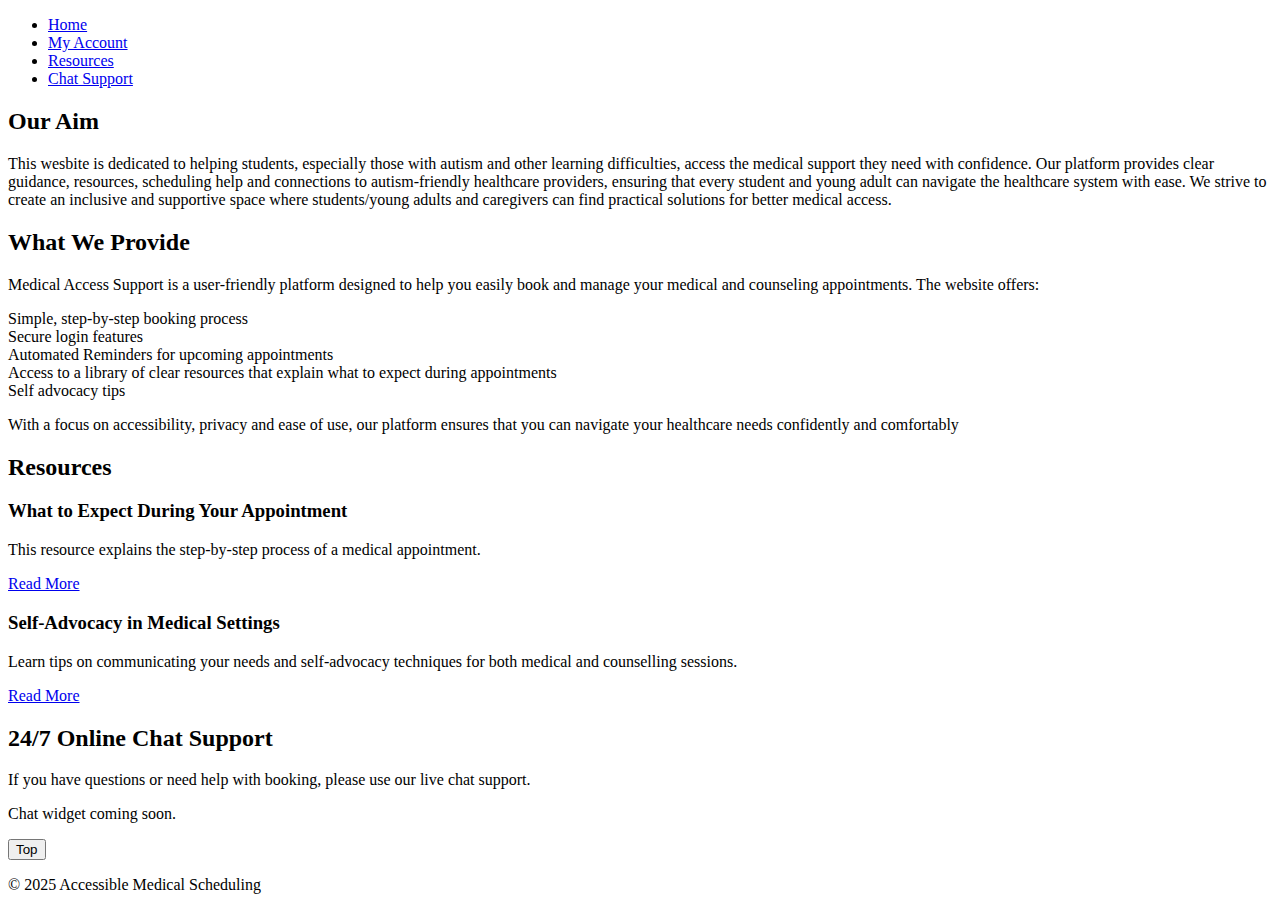
==== index.html @ f73e5c3d "Update index.html" ====
<!--Declaring Language-->
<!DOCTYPE html>
<html lang="en">
<head>
  <meta charset="UTF-8">
  <meta name="viewport" content="width=device-width, initial-scale=1">
  <title>Medical Access Support</title>
  <link href="style.css" ref="stylesheet">
</head>
<body>
  <!-- Header with simple, easy navigation -->
  <header>
    <nav>
      <ul class="horizontal-nav">
        <li><a href="index.html">Home</a></li>
        <li><a href="my-account.html">My Account</a></li>
        <li><a href="resource-advocacy.html">Resources</a></li>
        <li><a href="#support">Chat Support</a></li>
      </ul>
    </nav>
  </header>

  <main>
    <h2>Our Aim</h2>
    <p>This wesbite is dedicated to helping students, especially those with autism and other learning difficulties, access the medical support they need with confidence. Our platform provides clear guidance, resources, scheduling help and connections to autism-friendly healthcare providers, ensuring that every student and young adult can navigate the healthcare system with ease. We strive to create an inclusive and supportive space where students/young adults and caregivers can find practical solutions for better medical access.</p></p>

    <h2>What We Provide</h2>
    <p>Medical Access Support is a user-friendly platform designed to help you easily book and manage your medical and counseling appointments. The website offers:</p>
    <li>Simple, step-by-step booking process</li>
    <li>Secure login features</li>
    <li>Automated Reminders for upcoming appointments</li>
    <li>Access to a library of clear resources that explain what to expect during appointments</li>
    <li>Self advocacy tips</li>
    <p>With a focus on accessibility, privacy and ease of use, our platform ensures that you can navigate your healthcare needs confidently and comfortably</p>
    <!-- Mini Resources Section -->
    <section id="resources" aria-labelledby="resources-heading">
      <h2 id="resources-heading">Resources</h2>
      <article>
        <h3>What to Expect During Your Appointment</h3>
        <p>This resource explains the step‑by‑step process of a medical appointment.</p>
        <a href="resource-appointment.html">Read More</a>
      </article>
      <article>
        <h3>Self‑Advocacy in Medical Settings</h3>
        <p>Learn tips on communicating your needs and self‑advocacy techniques for both medical and counselling sessions.</p>
        <a href="resource-advocacy.html">Read More</a>
      </article>
    </section>

    <!-- Chat Support Section -->
    <section id="support" aria-labelledby="support-heading">
      <h2 id="support-heading">24/7 Online Chat Support</h2>
      <p>If you have questions or need help with booking, please use our live chat support.</p>
      <!-- Chat widget placeholder -->
      <div class="chat-widget">
        <p>Chat widget coming soon.</p>
      </div>
    </section>
    <!--button JS function-->
    <script>
      // Get the button:
let mybutton = document.getElementById("myBtn");

// When the user scrolls down 20px from the top of the document, show the button
window.onscroll = function() {scrollFunction()};

function scrollFunction() {
  if (document.body.scrollTop > 20 || document.documentElement.scrollTop > 20) {
    mybutton.style.display = "block";
  } else {
    mybutton.style.display = "none";
  }
}

// When the user clicks on the button, scroll to the top of the document
function topFunction() {
  document.body.scrollTop = 0; // For Safari
  document.documentElement.scrollTop = 0; // For Chrome, Firefox, IE and Opera
}
    </script>
    <button onclick="topFunction()" id="myBtn" title="Go to top">Top</button>
  </main>

  <!-- Footer -->
  <footer>
    <p>&copy; 2025 Accessible Medical Scheduling</p>
  </footer>
</body>
</html>
---- style.css ----
/* Basic reset and box-sizing */
* {
  margin: 0;
  padding: 0;
  box-sizing: border-box;
}

/* Body styles with muted, sensory‑friendly colors */
body {
  font-family: Arial, sans-serif;
  line-height: 1.6;
  background-color: #f9f9f9;
  color: #333;
  padding: 1em;
}

/* Header and navigation styling */
header {
  background-color: #4a90e2; /* Muted blue for accessibility */
  padding: 1em;
}

nav ul {
  list-style: none;
  display: flex;
  justify-content: center;
  flex-wrap: wrap;
}

nav li {
  margin: 0 1em;
}

nav a {
  color: #fff;
  text-decoration: none;
  font-weight: bold;
}

/* Main content styling */
main {
  margin-top: 1em;
}

section, article {
  background-color: #fff;
  padding: 1em;
  margin-bottom: 2em;
  border-radius: 5px;
  box-shadow: 0 2px 4px rgba(0,0,0,0.1);
}

/* Headings with accessible contrast */
h1, h2, h3 {
  margin-bottom: 0.5em;
  color: #4a90e2;
}

/* Form element styling */
label, legend {
  font-weight: bold;
  margin-top: 1em;
  display: block;
}

input, select, button {
  width: 100%;
  padding: 0.5em;
  margin-top: 0.5em;
  border: 1px solid #ccc;
  border-radius: 3px;
}

button {
  background-color: #4a90e2;
  color: #fff;
  border: none;
  cursor: pointer;
  font-size: 1em;
}

button:hover,
button:focus {
  background-color: #3a78c2;
}

/* Chat widget placeholder styling */
.chat-widget {
  border: 1px solid #ccc;
  padding: 1em;
  background-color: #eee;
  border-radius: 3px;
  text-align: center;
}

/* Footer styling */
footer {
  text-align: center;
  padding: 1em 0;
  border-top: 1px solid #ccc;
  margin-top: 2em;
  font-size: 0.9em;
}

/* Responsive design adjustments */
@media (max-width: 768px) {
  nav ul {
    flex-direction: column;
    align-items: center;
  }
  
  input, select, button {
    width: 90%;
    margin: 0.5em auto;
  }
}

/*Go to top button design*/
#myBtn {
  display: none; 
  position: fixed; 
  bottom: 20px; 
  right: 30px; 
  z-index: 99; 
  border: none; 
  outline: none; 
  background-color: blue; 
  color: white; 
  cursor: pointer; 
  padding: 15px; 
  border-radius: 10px; 
  font-size: 18px; 
}

#myBtn:hover {
  background-color: #555; /* Add a dark-grey background on hover */
}

/*Horizontal nav bar styling*/

.horizontal-nav {
  list-style: none;
  margin: 0;
  padding: 0;
  display: flex;
  justify-content: center;  /* Centers the nav items horizontally */
  background-color: #4a90e2;  /* Muted blue background */
}

.horizontal-nav li {
  margin: 0;
  padding: 0;
}

.horizontal-nav li a {
  display: block;
  padding: 1em;
  color: #fff;
  text-decoration: none;
  font-weight: bold;
  transition: background-color 0.3s ease;
}

.horizontal-nav li a:hover,
.horizontal-nav li a:focus {
  background-color: #3a78c2;  /* Darker shade for hover/focus */
}
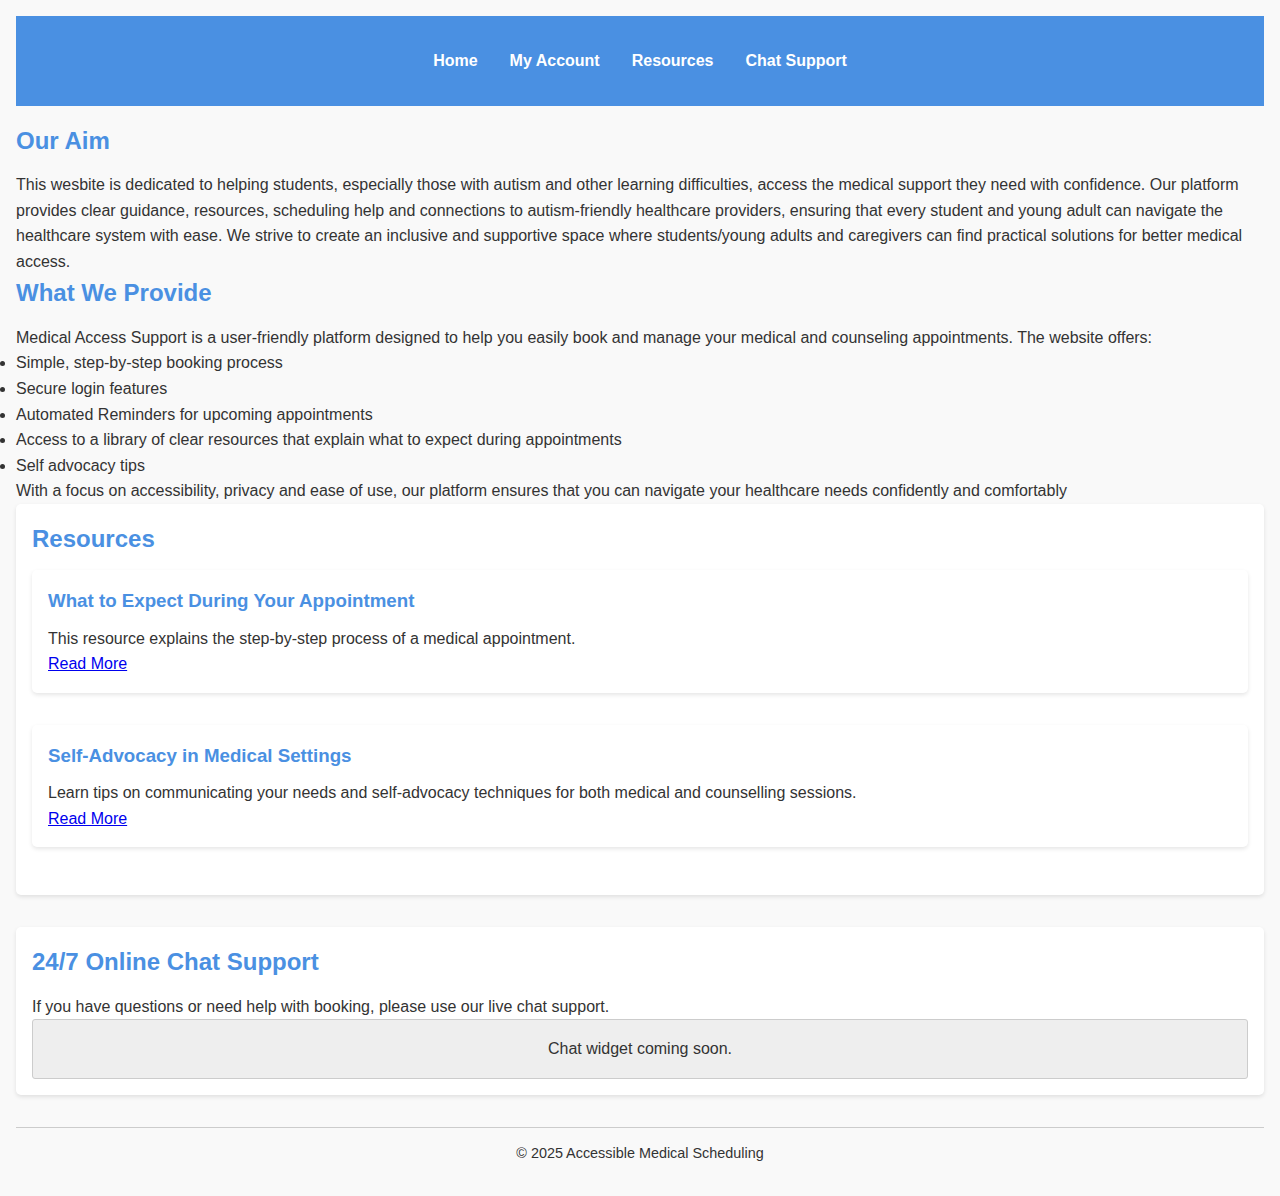
==== commit 2a93c6f3: "Update index.html" ====
--- a/index.html
+++ b/index.html
@@ -5,7 +5,7 @@
   <meta charset="UTF-8">
   <meta name="viewport" content="width=device-width, initial-scale=1">
   <title>Medical Access Support</title>
-  <link href="style.css" ref="stylesheet">
+ <link rel="stylesheet" href="style.css">
 </head>
 <body>
   <!-- Header with simple, easy navigation -->
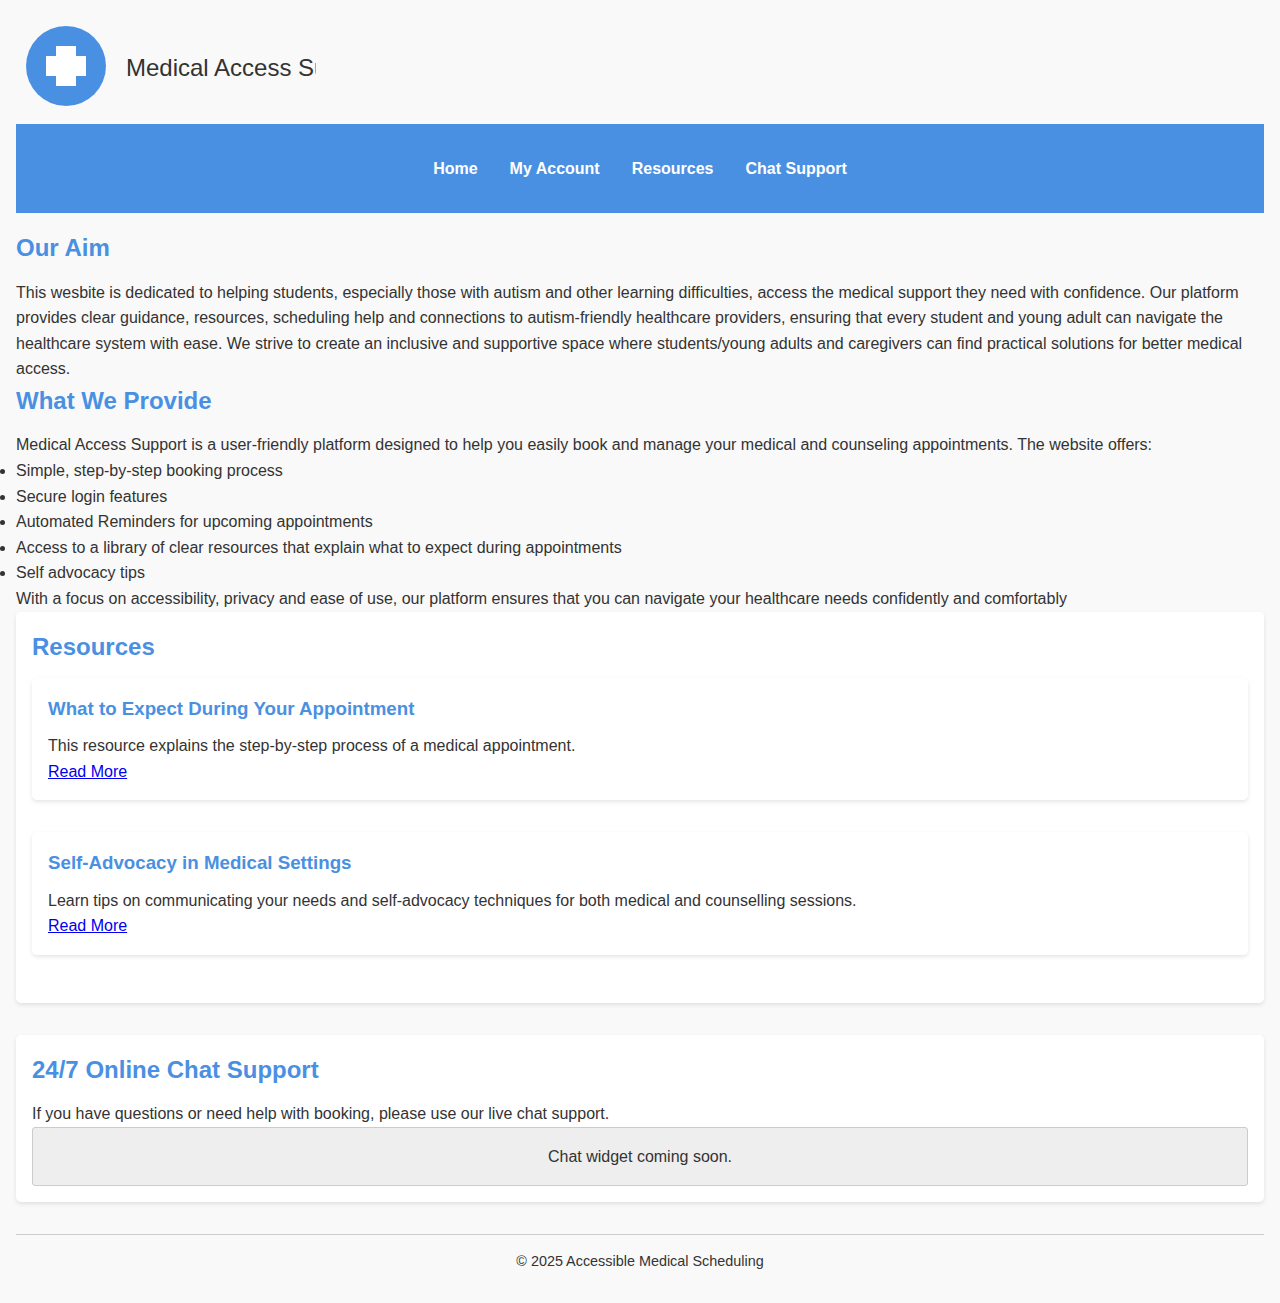
==== commit 5edc8439: "Update index.html" ====
--- a/index.html
+++ b/index.html
@@ -4,6 +4,7 @@
 <head>
   <meta charset="UTF-8">
   <meta name="viewport" content="width=device-width, initial-scale=1">
+  <img src="logo.svg" alt="Medical Access Support Logo">
   <title>Medical Access Support</title>
  <link rel="stylesheet" href="style.css">
 </head>
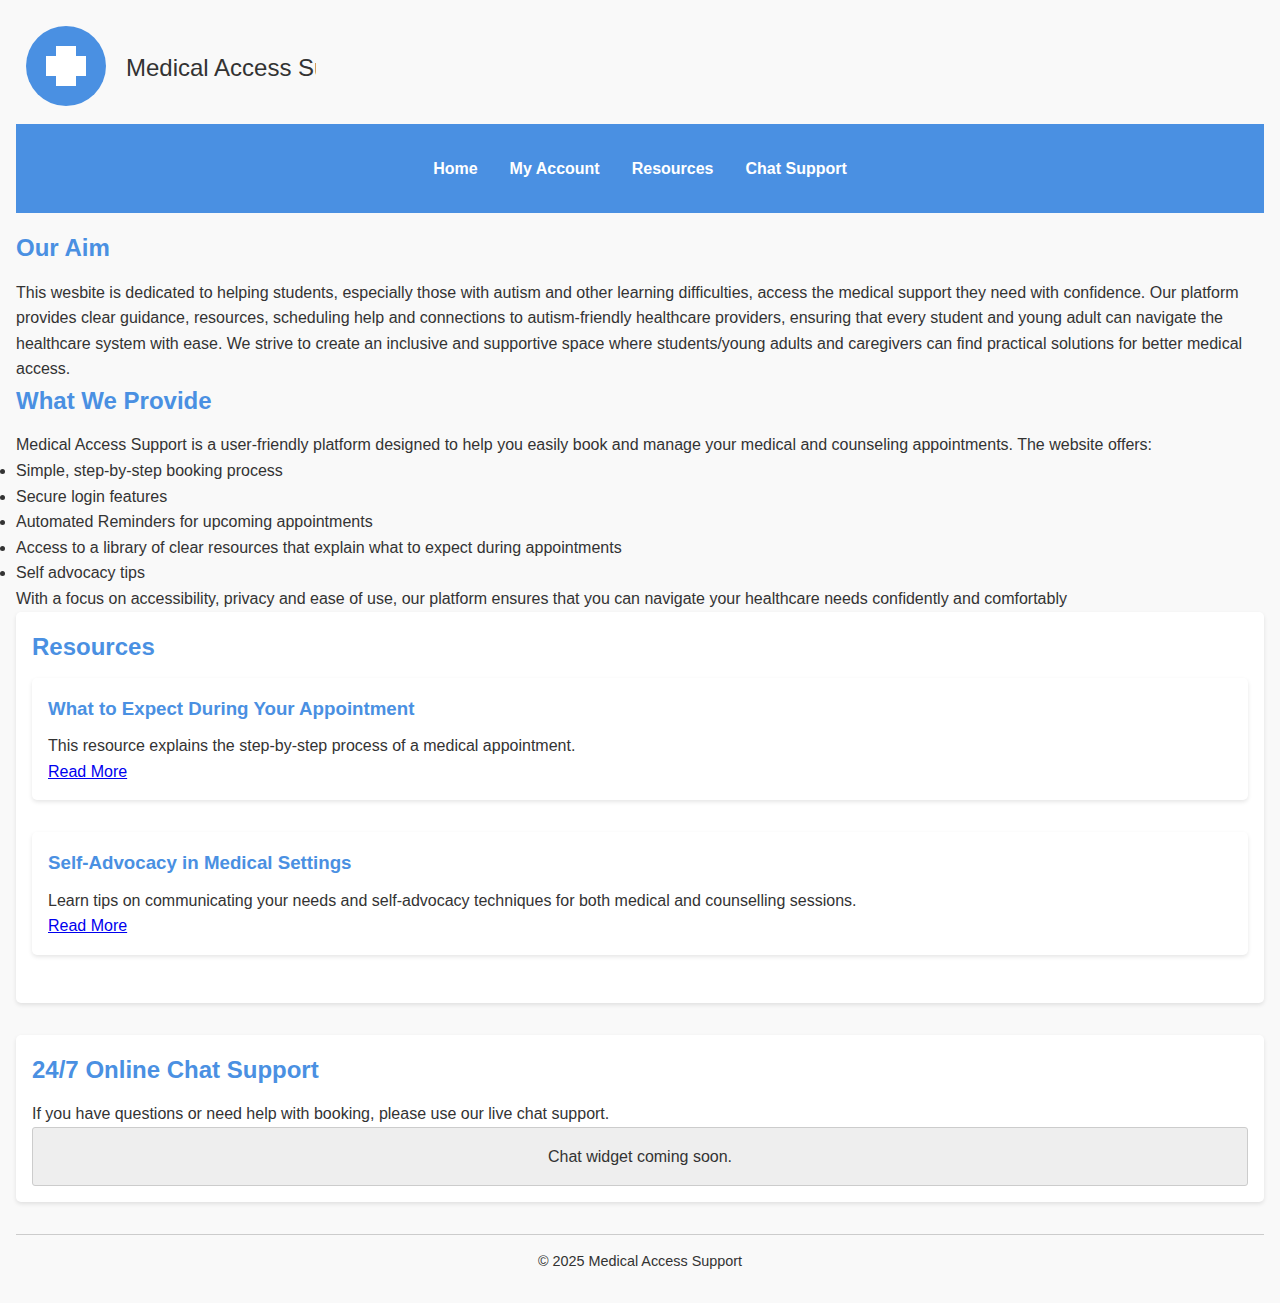
==== commit 1fe1d1e5: "Update index.html" ====
--- a/index.html
+++ b/index.html
@@ -84,7 +84,7 @@
 
   <!-- Footer -->
   <footer>
-    <p>&copy; 2025 Accessible Medical Scheduling</p>
+    <p>&copy; 2025 Medical Access Support</p>
   </footer>
 </body>
 </html>
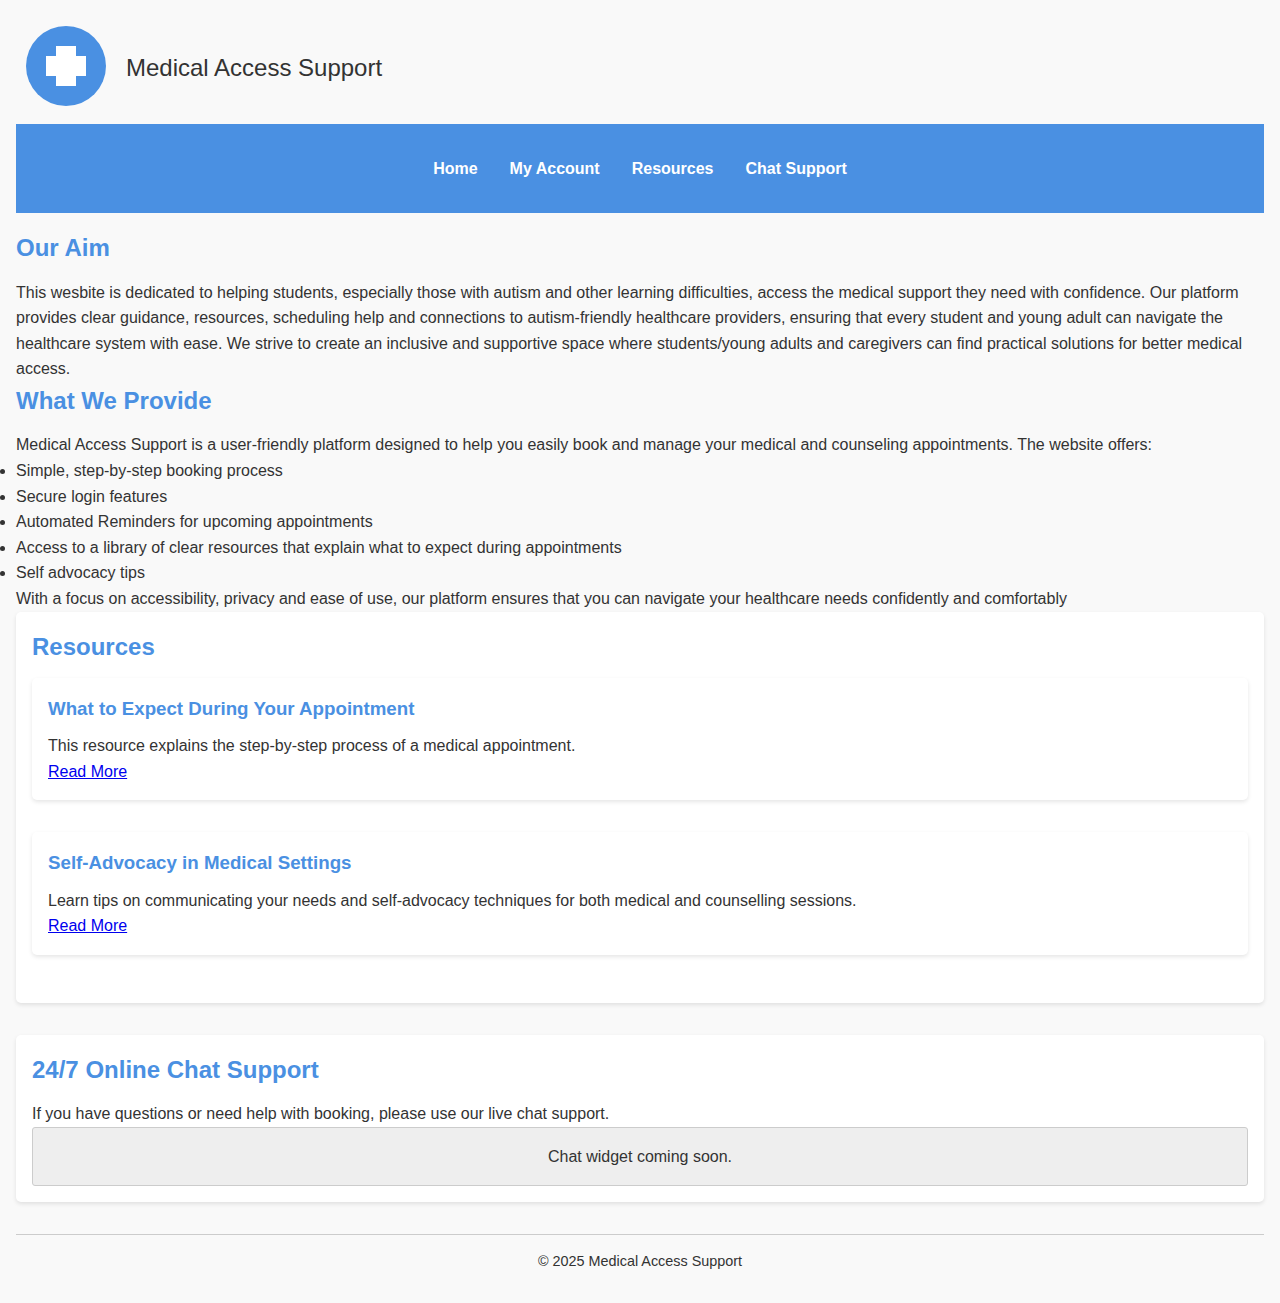
==== commit d3c15ac3: "Update index.html" ====
--- a/index.html
+++ b/index.html
@@ -15,7 +15,7 @@
       <ul class="horizontal-nav">
         <li><a href="index.html">Home</a></li>
         <li><a href="my-account.html">My Account</a></li>
-        <li><a href="resource-advocacy.html">Resources</a></li>
+        <li><a href="all-resources.html">Resources</a></li>
         <li><a href="#support">Chat Support</a></li>
       </ul>
     </nav>
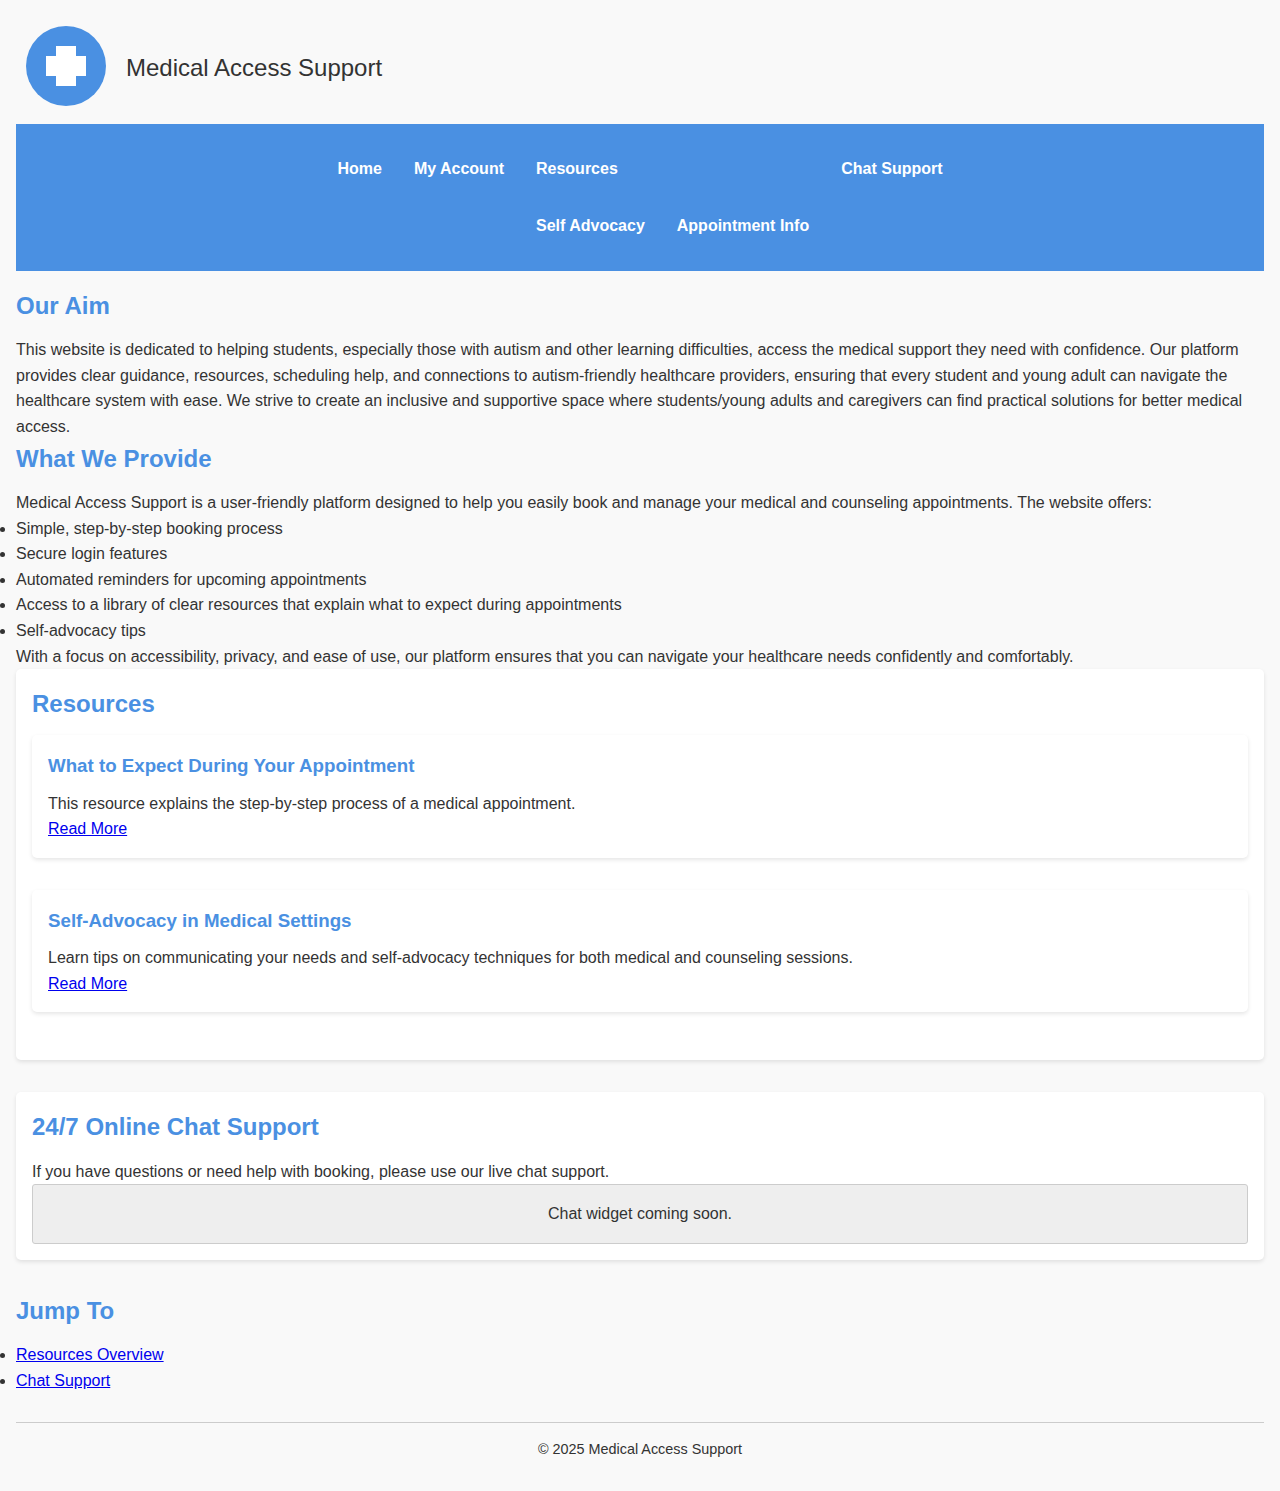
==== commit 4401e510: "Update index.html" ====
--- a/index.html
+++ b/index.html
@@ -1,90 +1,123 @@
-<!--Declaring Language-->
 <!DOCTYPE html>
 <html lang="en">
 <head>
   <meta charset="UTF-8">
   <meta name="viewport" content="width=device-width, initial-scale=1">
+  <!-- Logo can also be placed within the header if preferred -->
   <img src="logo.svg" alt="Medical Access Support Logo">
   <title>Medical Access Support</title>
- <link rel="stylesheet" href="style.css">
+  <link rel="stylesheet" href="style.css">
 </head>
 <body>
-  <!-- Header with simple, easy navigation -->
-  <header>
-    <nav>
-      <ul class="horizontal-nav">
-        <li><a href="index.html">Home</a></li>
-        <li><a href="my-account.html">My Account</a></li>
-        <li><a href="all-resources.html">Resources</a></li>
+  <!-- Make sure the container class is spelled correctly -->
+  <div class="grid-container">
+    
+    <!-- Header with navigation -->
+    <header class="header">
+      <nav>
+        <ul class="horizontal-nav">
+          <li><a href="index.html">Home</a></li>
+          <li><a href="my-account.html">My Account</a></li>
+          <!-- Dropdown for Resources -->
+          <li class="dropdown">
+            <a href="#" class="dropbtn">Resources</a>
+            <ul class="dropdown-content">
+              <li><a href="resource-advocacy.html">Self Advocacy</a></li>
+              <li><a href="resource-appointment.html">Appointment Info</a></li>
+            </ul>
+          </li>
+          <li><a href="#support">Chat Support</a></li>
+        </ul>
+      </nav>
+    </header>
+    
+    
+    <!-- Main content -->
+    <main class="main-content">
+      <h2>Our Aim</h2>
+      <p>
+        This website is dedicated to helping students, especially those with autism and other learning difficulties, access the medical support they need with confidence. Our platform provides clear guidance, resources, scheduling help, and connections to autism‑friendly healthcare providers, ensuring that every student and young adult can navigate the healthcare system with ease. We strive to create an inclusive and supportive space where students/young adults and caregivers can find practical solutions for better medical access.
+      </p>
+      
+      <h2>What We Provide</h2>
+      <p>
+        Medical Access Support is a user‑friendly platform designed to help you easily book and manage your medical and counseling appointments. The website offers:
+      </p>
+      <ul>
+        <li>Simple, step‑by‑step booking process</li>
+        <li>Secure login features</li>
+        <li>Automated reminders for upcoming appointments</li>
+        <li>Access to a library of clear resources that explain what to expect during appointments</li>
+        <li>Self‑advocacy tips</li>
+      </ul>
+      <p>
+        With a focus on accessibility, privacy, and ease of use, our platform ensures that you can navigate your healthcare needs confidently and comfortably.
+      </p>
+      
+      <!-- Mini Resources Section -->
+      <section id="resources" aria-labelledby="resources-heading">
+        <h2 id="resources-heading">Resources</h2>
+        <article>
+          <h3>What to Expect During Your Appointment</h3>
+          <p>This resource explains the step‑by‑step process of a medical appointment.</p>
+          <a href="resource-appointment.html">Read More</a>
+        </article>
+        <article>
+          <h3>Self‑Advocacy in Medical Settings</h3>
+          <p>Learn tips on communicating your needs and self‑advocacy techniques for both medical and counseling sessions.</p>
+          <a href="resource-advocacy.html">Read More</a>
+        </article>
+      </section>
+      
+      <!-- Chat Support Section -->
+      <section id="support" aria-labelledby="support-heading">
+        <h2 id="support-heading">24/7 Online Chat Support</h2>
+        <p>If you have questions or need help with booking, please use our live chat support.</p>
+        <!-- Chat widget placeholder -->
+        <div class="chat-widget">
+          <p>Chat widget coming soon.</p>
+        </div>
+      </section>
+      
+      <!-- Back to Top Button and its JS Functionality -->
+      <script>
+        // Get the button:
+        let mybutton = document.getElementById("myBtn");
+      
+        // When the user scrolls down 20px from the top of the document, show the button
+        window.onscroll = function() {scrollFunction()};
+      
+        function scrollFunction() {
+          if (document.body.scrollTop > 20 || document.documentElement.scrollTop > 20) {
+            mybutton.style.display = "block";
+          } else {
+            mybutton.style.display = "none";
+          }
+        }
+      
+        // When the user clicks on the button, scroll to the top of the document
+        function topFunction() {
+          document.body.scrollTop = 0; // For Safari
+          document.documentElement.scrollTop = 0; // For Chrome, Firefox, IE and Opera
+        }
+      </script>
+      <button onclick="topFunction()" id="myBtn" title="Go to top">Top</button>
+    </main>
+    
+    <!-- Sidebar: Jump To Section -->
+    <aside class="jump-to">
+      <h2>Jump To</h2>
+      <ul>
+        <li><a href="#resources">Resources Overview</a></li>
         <li><a href="#support">Chat Support</a></li>
       </ul>
-    </nav>
-  </header>
-
-  <main>
-    <h2>Our Aim</h2>
-    <p>This wesbite is dedicated to helping students, especially those with autism and other learning difficulties, access the medical support they need with confidence. Our platform provides clear guidance, resources, scheduling help and connections to autism-friendly healthcare providers, ensuring that every student and young adult can navigate the healthcare system with ease. We strive to create an inclusive and supportive space where students/young adults and caregivers can find practical solutions for better medical access.</p></p>
-
-    <h2>What We Provide</h2>
-    <p>Medical Access Support is a user-friendly platform designed to help you easily book and manage your medical and counseling appointments. The website offers:</p>
-    <li>Simple, step-by-step booking process</li>
-    <li>Secure login features</li>
-    <li>Automated Reminders for upcoming appointments</li>
-    <li>Access to a library of clear resources that explain what to expect during appointments</li>
-    <li>Self advocacy tips</li>
-    <p>With a focus on accessibility, privacy and ease of use, our platform ensures that you can navigate your healthcare needs confidently and comfortably</p>
-    <!-- Mini Resources Section -->
-    <section id="resources" aria-labelledby="resources-heading">
-      <h2 id="resources-heading">Resources</h2>
-      <article>
-        <h3>What to Expect During Your Appointment</h3>
-        <p>This resource explains the step‑by‑step process of a medical appointment.</p>
-        <a href="resource-appointment.html">Read More</a>
-      </article>
-      <article>
-        <h3>Self‑Advocacy in Medical Settings</h3>
-        <p>Learn tips on communicating your needs and self‑advocacy techniques for both medical and counselling sessions.</p>
-        <a href="resource-advocacy.html">Read More</a>
-      </article>
-    </section>
-
-    <!-- Chat Support Section -->
-    <section id="support" aria-labelledby="support-heading">
-      <h2 id="support-heading">24/7 Online Chat Support</h2>
-      <p>If you have questions or need help with booking, please use our live chat support.</p>
-      <!-- Chat widget placeholder -->
-      <div class="chat-widget">
-        <p>Chat widget coming soon.</p>
-      </div>
-    </section>
-    <!--button JS function-->
-    <script>
-      // Get the button:
-let mybutton = document.getElementById("myBtn");
-
-// When the user scrolls down 20px from the top of the document, show the button
-window.onscroll = function() {scrollFunction()};
-
-function scrollFunction() {
-  if (document.body.scrollTop > 20 || document.documentElement.scrollTop > 20) {
-    mybutton.style.display = "block";
-  } else {
-    mybutton.style.display = "none";
-  }
-}
-
-// When the user clicks on the button, scroll to the top of the document
-function topFunction() {
-  document.body.scrollTop = 0; // For Safari
-  document.documentElement.scrollTop = 0; // For Chrome, Firefox, IE and Opera
-}
-    </script>
-    <button onclick="topFunction()" id="myBtn" title="Go to top">Top</button>
-  </main>
-
-  <!-- Footer -->
-  <footer>
-    <p>&copy; 2025 Medical Access Support</p>
-  </footer>
+    </aside>
+    
+    <!-- Footer -->
+    <footer class="footer">
+      <p>&copy; 2025 Medical Access Support</p>
+    </footer>
+    
+  </div>
 </body>
 </html>
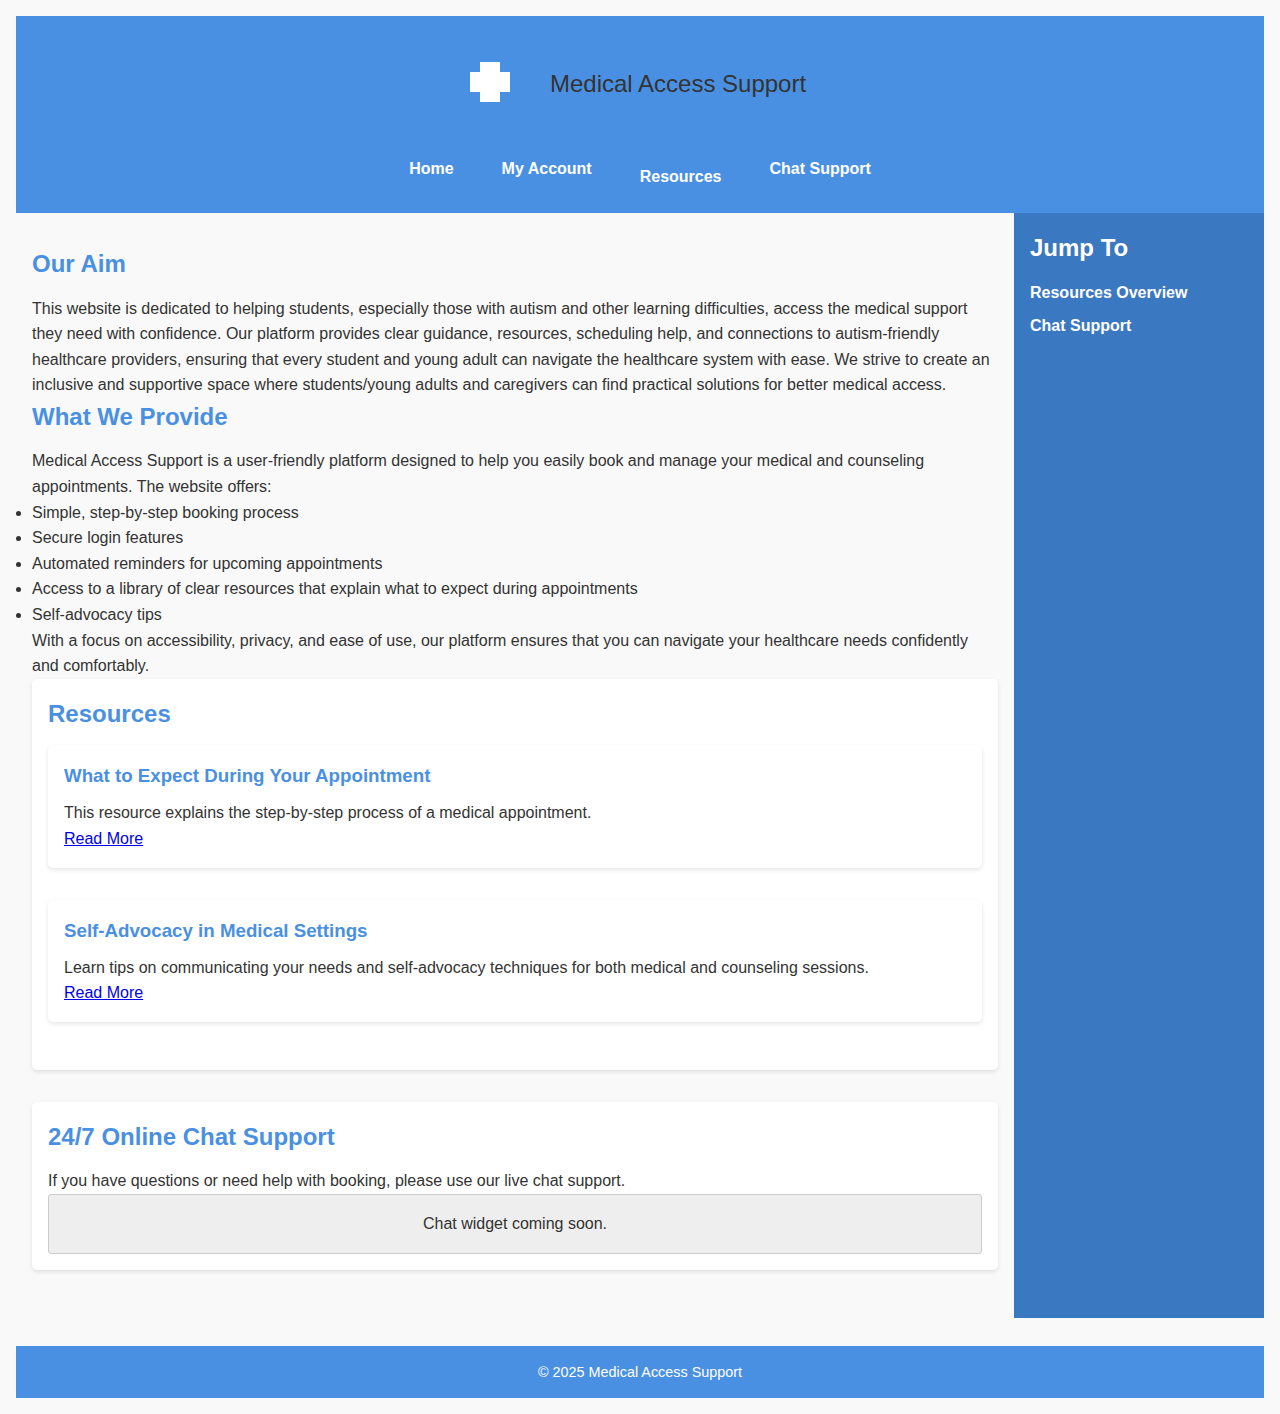
==== commit e04de53d: "Update index.html" ====
--- a/index.html
+++ b/index.html
@@ -2,23 +2,22 @@
 <html lang="en">
 <head>
   <meta charset="UTF-8">
+  <!-- Responsive design meta tag -->
   <meta name="viewport" content="width=device-width, initial-scale=1">
-  <!-- Logo can also be placed within the header if preferred -->
-  <img src="logo.svg" alt="Medical Access Support Logo">
   <title>Medical Access Support</title>
   <link rel="stylesheet" href="style.css">
 </head>
 <body>
-  <!-- Make sure the container class is spelled correctly -->
   <div class="grid-container">
-    
-    <!-- Header with navigation -->
+    <!-- Header with Navigation -->
     <header class="header">
+      <div class="logo-container" style="text-align: center; margin-bottom: 1em;">
+        <img src="logo.svg" alt="Medical Access Support Logo" class="centered-logo">
+      </div>
       <nav>
         <ul class="horizontal-nav">
           <li><a href="index.html">Home</a></li>
           <li><a href="my-account.html">My Account</a></li>
-          <!-- Dropdown for Resources -->
           <li class="dropdown">
             <a href="#" class="dropbtn">Resources</a>
             <ul class="dropdown-content">
@@ -30,15 +29,22 @@
         </ul>
       </nav>
     </header>
-    
-    
-    <!-- Main content -->
+
+    <!-- Sidebar: Jump To Navigation -->
+    <aside class="jump-to">
+      <h2 style="color: white;">Jump To</h2>
+      <ul>
+        <li><a href="#resources">Resources Overview</a></li>
+        <li><a href="#support">Chat Support</a></li>
+      </ul>
+    </aside>
+
+    <!-- Main Content -->
     <main class="main-content">
       <h2>Our Aim</h2>
       <p>
         This website is dedicated to helping students, especially those with autism and other learning difficulties, access the medical support they need with confidence. Our platform provides clear guidance, resources, scheduling help, and connections to autism‑friendly healthcare providers, ensuring that every student and young adult can navigate the healthcare system with ease. We strive to create an inclusive and supportive space where students/young adults and caregivers can find practical solutions for better medical access.
       </p>
-      
       <h2>What We Provide</h2>
       <p>
         Medical Access Support is a user‑friendly platform designed to help you easily book and manage your medical and counseling appointments. The website offers:
@@ -54,7 +60,7 @@
         With a focus on accessibility, privacy, and ease of use, our platform ensures that you can navigate your healthcare needs confidently and comfortably.
       </p>
       
-      <!-- Mini Resources Section -->
+      <!-- Resources Section -->
       <section id="resources" aria-labelledby="resources-heading">
         <h2 id="resources-heading">Resources</h2>
         <article>
@@ -73,20 +79,19 @@
       <section id="support" aria-labelledby="support-heading">
         <h2 id="support-heading">24/7 Online Chat Support</h2>
         <p>If you have questions or need help with booking, please use our live chat support.</p>
-        <!-- Chat widget placeholder -->
         <div class="chat-widget">
           <p>Chat widget coming soon.</p>
         </div>
       </section>
       
-      <!-- Back to Top Button and its JS Functionality -->
+      <!-- Back to Top Button -->
+      <button onclick="topFunction()" id="myBtn" title="Go to top">&#8679;</button>
+      
       <script>
-        // Get the button:
+        // Get the button
         let mybutton = document.getElementById("myBtn");
-      
-        // When the user scrolls down 20px from the top of the document, show the button
-        window.onscroll = function() {scrollFunction()};
-      
+        // When the user scrolls down 20px, show the button
+        window.onscroll = function() { scrollFunction() };
         function scrollFunction() {
           if (document.body.scrollTop > 20 || document.documentElement.scrollTop > 20) {
             mybutton.style.display = "block";
@@ -94,30 +99,18 @@
             mybutton.style.display = "none";
           }
         }
-      
-        // When the user clicks on the button, scroll to the top of the document
+        // Scroll to the top when the button is clicked
         function topFunction() {
-          document.body.scrollTop = 0; // For Safari
-          document.documentElement.scrollTop = 0; // For Chrome, Firefox, IE and Opera
+          document.body.scrollTop = 0;
+          document.documentElement.scrollTop = 0;
         }
       </script>
-      <button onclick="topFunction()" id="myBtn" title="Go to top">Top</button>
     </main>
-    
-    <!-- Sidebar: Jump To Section -->
-    <aside class="jump-to">
-      <h2>Jump To</h2>
-      <ul>
-        <li><a href="#resources">Resources Overview</a></li>
-        <li><a href="#support">Chat Support</a></li>
-      </ul>
-    </aside>
-    
+
     <!-- Footer -->
     <footer class="footer">
       <p>&copy; 2025 Medical Access Support</p>
     </footer>
-    
   </div>
 </body>
 </html>
--- a/style.css
+++ b/style.css
@@ -14,31 +14,98 @@
   padding: 1em;
 }
 
-/* Header and navigation styling */
-header {
+/* Grid Container for layout */
+.grid-container {
+  display: grid;
+  grid-template-areas:
+    "header header"
+    "main jump"
+    "footer footer";
+  grid-template-columns: 1fr 250px;
+  grid-template-rows: auto 1fr auto;
+  min-height: 100vh;
+}
+
+/* Header styling */
+.header {
+  grid-area: header;
   background-color: #4a90e2; /* Muted blue for accessibility */
   padding: 1em;
 }
 
-nav ul {
+/* Navigation (Horizontal Nav Bar) */
+.horizontal-nav {
   list-style: none;
   display: flex;
   justify-content: center;
-  flex-wrap: wrap;
-}
-
-nav li {
+  flex-wrap: wrap; 
+}
+
+.horizontal-nav li {
   margin: 0 1em;
 }
 
-nav a {
+.horizontal-nav a {
   color: #fff;
   text-decoration: none;
   font-weight: bold;
-}
+  padding: 0.5em;
+  transition: background-color 0.3s ease;
+}
+
+.horizontal-nav a:hover,
+.horizontal-nav a:focus {
+  background-color: #3a78c2;
+  border-radius: 4px;
+}
+
+/*Dropdown*/
+.horizontal-nav li.dropdown{
+  position: relative;
+}
+
+.horizontal-nav li.dropdown .dropbtn{
+  display: block;
+  padding: 0.5em;
+  color: #fff;
+  text-decoration: none;
+}
+
+.horizontal-nav li.dropdown .dropdown-content{
+  display:none;
+  position: absolute;
+  top: 100%;
+  left: 0;
+  background-color: #4a90e2;
+  min-width: 150px;
+  box-shadow: 0 8px 16px rgba(0,0,0,0.2);
+  z-index: 1;
+}
+
+.horizontal-nav li.dropdown .dropdown-content li{
+  margin: 0;
+}
+
+.horizontal-nav li.dropdown .dropdown-content li a{
+  color: #fff;
+  padding: 0.5em 1em;
+  text-decoration: none;
+  display: block;
+}
+
+.horizontal-nav li.dropdown .dropdown-content li a:hover {
+  background-color: #3a78c2;
+}
+
+.horizontal-nav li.dropdown:hover .dropdown-content {
+  display: block;
+}
+
 
 /* Main content styling */
-main {
+.main-content {
+  grid-area: main;
+  padding: 1em;
   margin-top: 1em;
 }
 
@@ -50,40 +117,12 @@
   box-shadow: 0 2px 4px rgba(0,0,0,0.1);
 }
 
-/* Headings with accessible contrast */
+/* Headings styling */
 h1, h2, h3 {
   margin-bottom: 0.5em;
   color: #4a90e2;
 }
 
-/* Form element styling */
-label, legend {
-  font-weight: bold;
-  margin-top: 1em;
-  display: block;
-}
-
-input, select, button {
-  width: 100%;
-  padding: 0.5em;
-  margin-top: 0.5em;
-  border: 1px solid #ccc;
-  border-radius: 3px;
-}
-
-button {
-  background-color: #4a90e2;
-  color: #fff;
-  border: none;
-  cursor: pointer;
-  font-size: 1em;
-}
-
-button:hover,
-button:focus {
-  background-color: #3a78c2;
-}
-
 /* Chat widget placeholder styling */
 .chat-widget {
   border: 1px solid #ccc;
@@ -94,75 +133,96 @@
 }
 
 /* Footer styling */
-footer {
+.footer {
+  grid-area: footer;
+  background-color: #4a90e2;
+  color: #fff;
   text-align: center;
-  padding: 1em 0;
-  border-top: 1px solid #ccc;
+  padding: 1em;
   margin-top: 2em;
   font-size: 0.9em;
 }
 
+/* Back to Top Button styling */
+#myBtn {
+  display: none;
+  position: fixed;
+  bottom: 20px;
+  right: 30px;
+  z-index: 99;
+  border: none;
+  outline: none;
+  background-color: blue;
+  color: white;
+  cursor: pointer;
+  padding: 15px;
+  border-radius: 10px;
+  font-size: 18px;
+}
+
+#myBtn:hover {
+  background-color: #555;
+}
+
+/* Sidebar ("Jump To") styling */
+.jump-to {
+  grid-area: jump;
+  background-color: #3a78c2;
+  color: white;
+  padding: 1em;
+  /* On desktop, the sidebar remains distinct */
+}
+
+.jump-to h2 {
+  margin-bottom: 0.5em;
+  color: whitesmoke;
+}
+
+.jump-to ul {
+  list-style: none;
+  padding-left: 0;
+}
+
+.jump-to li {
+  margin-bottom: 0.5em;
+}
+
+.jump-to a {
+  text-decoration: none;
+  color: #fff;
+  font-weight: bold;
+  transition: color 0.3s ease;
+}
+
+.jump-to a:hover,
+.jump-to a:focus {
+  color: #ccc;
+}
+
 /* Responsive design adjustments */
 @media (max-width: 768px) {
-  nav ul {
+  .grid-container {
+    grid-template-areas:
+      "header"
+      "main"
+      "jump"
+      "footer";
+    grid-template-columns: 1fr;
+    grid-template-rows: auto auto auto auto;
+  }
+  
+  .horizontal-nav {
     flex-direction: column;
     align-items: center;
   }
   
-  input, select, button {
-    width: 90%;
-    margin: 0.5em auto;
-  }
-}
-
-/*Go to top button design*/
-#myBtn {
-  display: none; 
-  position: fixed; 
-  bottom: 20px; 
-  right: 30px; 
-  z-index: 99; 
-  border: none; 
-  outline: none; 
-  background-color: blue; 
-  color: white; 
-  cursor: pointer; 
-  padding: 15px; 
-  border-radius: 10px; 
-  font-size: 18px; 
-}
-
-#myBtn:hover {
-  background-color: #555; /* Add a dark-grey background on hover */
-}
-
-/*Horizontal nav bar styling*/
-
-.horizontal-nav {
-  list-style: none;
-  margin: 0;
-  padding: 0;
-  display: flex;
-  justify-content: center;  /* Centers the nav items horizontally */
-  background-color: #4a90e2;  /* Muted blue background */
-}
-
-.horizontal-nav li {
-  margin: 0;
-  padding: 0;
-}
-
-.horizontal-nav li a {
-  display: block;
-  padding: 1em;
-  color: #fff;
-  text-decoration: none;
-  font-weight: bold;
-  transition: background-color 0.3s ease;
-}
-
-.horizontal-nav li a:hover,
-.horizontal-nav li a:focus {
-  background-color: #3a78c2;  /* Darker shade for hover/focus */
-}
-
+  .horizontal-nav li {
+    margin: 0.5em 0;
+  }
+  
+  /* In mobile view, adjust sidebar styling */
+  .jump-to {
+    border-top: 1px solid #ccc;
+    margin-top: 1em;
+  }
+}
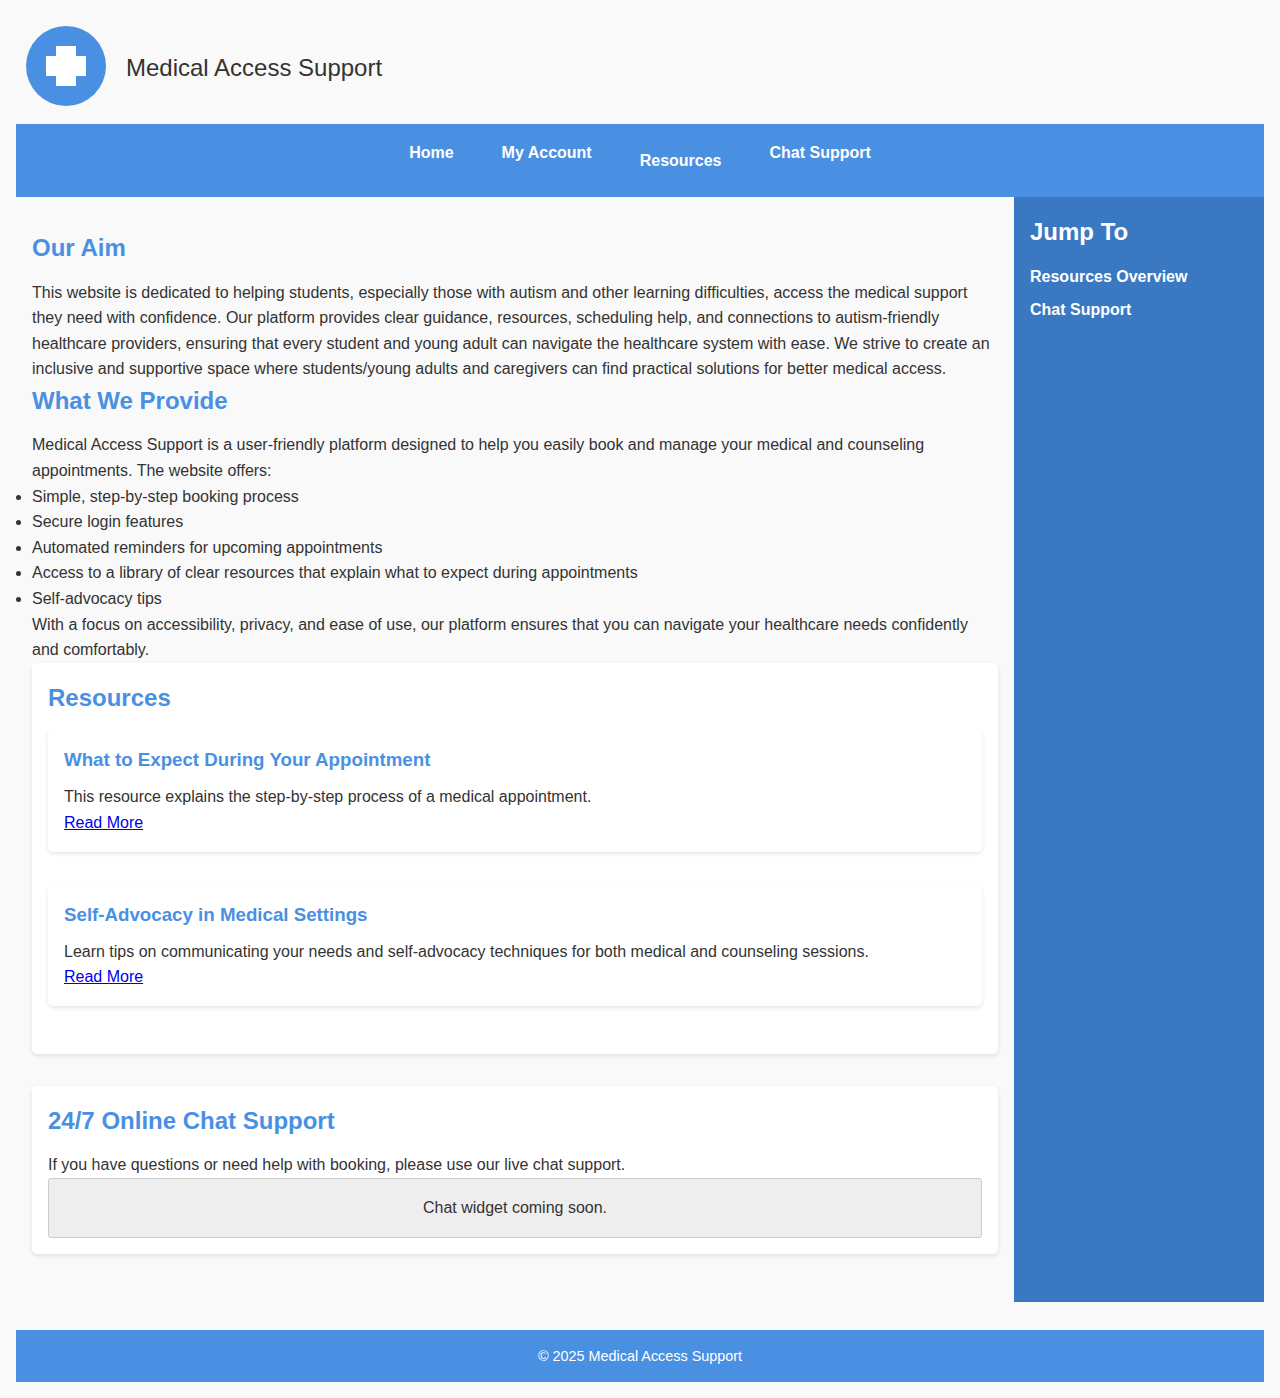
==== commit cda08c6c: "Update index.html" ====
--- a/index.html
+++ b/index.html
@@ -6,14 +6,15 @@
   <meta name="viewport" content="width=device-width, initial-scale=1">
   <title>Medical Access Support</title>
   <link rel="stylesheet" href="style.css">
+  <div class="logo-container">
+    <img src="logo.svg" alt="Medical Access Support Logo" class="site-logo">
+  </div>
 </head>
+
 <body>
   <div class="grid-container">
-    <!-- Header with Navigation -->
-    <header class="header">
-      <div class="logo-container" style="text-align: center; margin-bottom: 1em;">
-        <img src="logo.svg" alt="Medical Access Support Logo" class="centered-logo">
-      </div>
+  <header class="header">
+    <div class="header-inner">
       <nav>
         <ul class="horizontal-nav">
           <li><a href="index.html">Home</a></li>
@@ -25,10 +26,12 @@
               <li><a href="resource-appointment.html">Appointment Info</a></li>
             </ul>
           </li>
-          <li><a href="#support">Chat Support</a></li>
+          <li><a href="#chat">Chat Support</a></li>
         </ul>
       </nav>
-    </header>
+    </div>
+  </header>
+  
 
     <!-- Sidebar: Jump To Navigation -->
     <aside class="jump-to">
@@ -84,23 +87,21 @@
         </div>
       </section>
       
-      <!-- Back to Top Button -->
-      <button onclick="topFunction()" id="myBtn" title="Go to top">&#8679;</button>
-      
+      <button onclick="topFunction()" id="myBtn" title="Go to top">Top</button>
       <script>
-        // Get the button
         let mybutton = document.getElementById("myBtn");
-        // When the user scrolls down 20px, show the button
-        window.onscroll = function() { scrollFunction() };
-        function scrollFunction() {
-          if (document.body.scrollTop > 20 || document.documentElement.scrollTop > 20) {
-            mybutton.style.display = "block";
+  
+        window.onscroll = function() {
+          scrollFunction();
+        };
+        function scrollFunction(){
+          if (document.body.scrollTop> 20 || document.documentElement.scrollTop> 20){
+            mybutton.style.display="block";
           } else {
             mybutton.style.display = "none";
           }
         }
-        // Scroll to the top when the button is clicked
-        function topFunction() {
+        function topFunction(){
           document.body.scrollTop = 0;
           document.documentElement.scrollTop = 0;
         }
--- a/style.css
+++ b/style.css
@@ -3,6 +3,12 @@
   margin: 0;
   padding: 0;
   box-sizing: border-box;
+}
+
+/*Centering logo image*/
+.centered-logo{
+  display:block;
+  margin: 0 auto;
 }
 
 /* Body styles with muted, sensory‑friendly colors */
